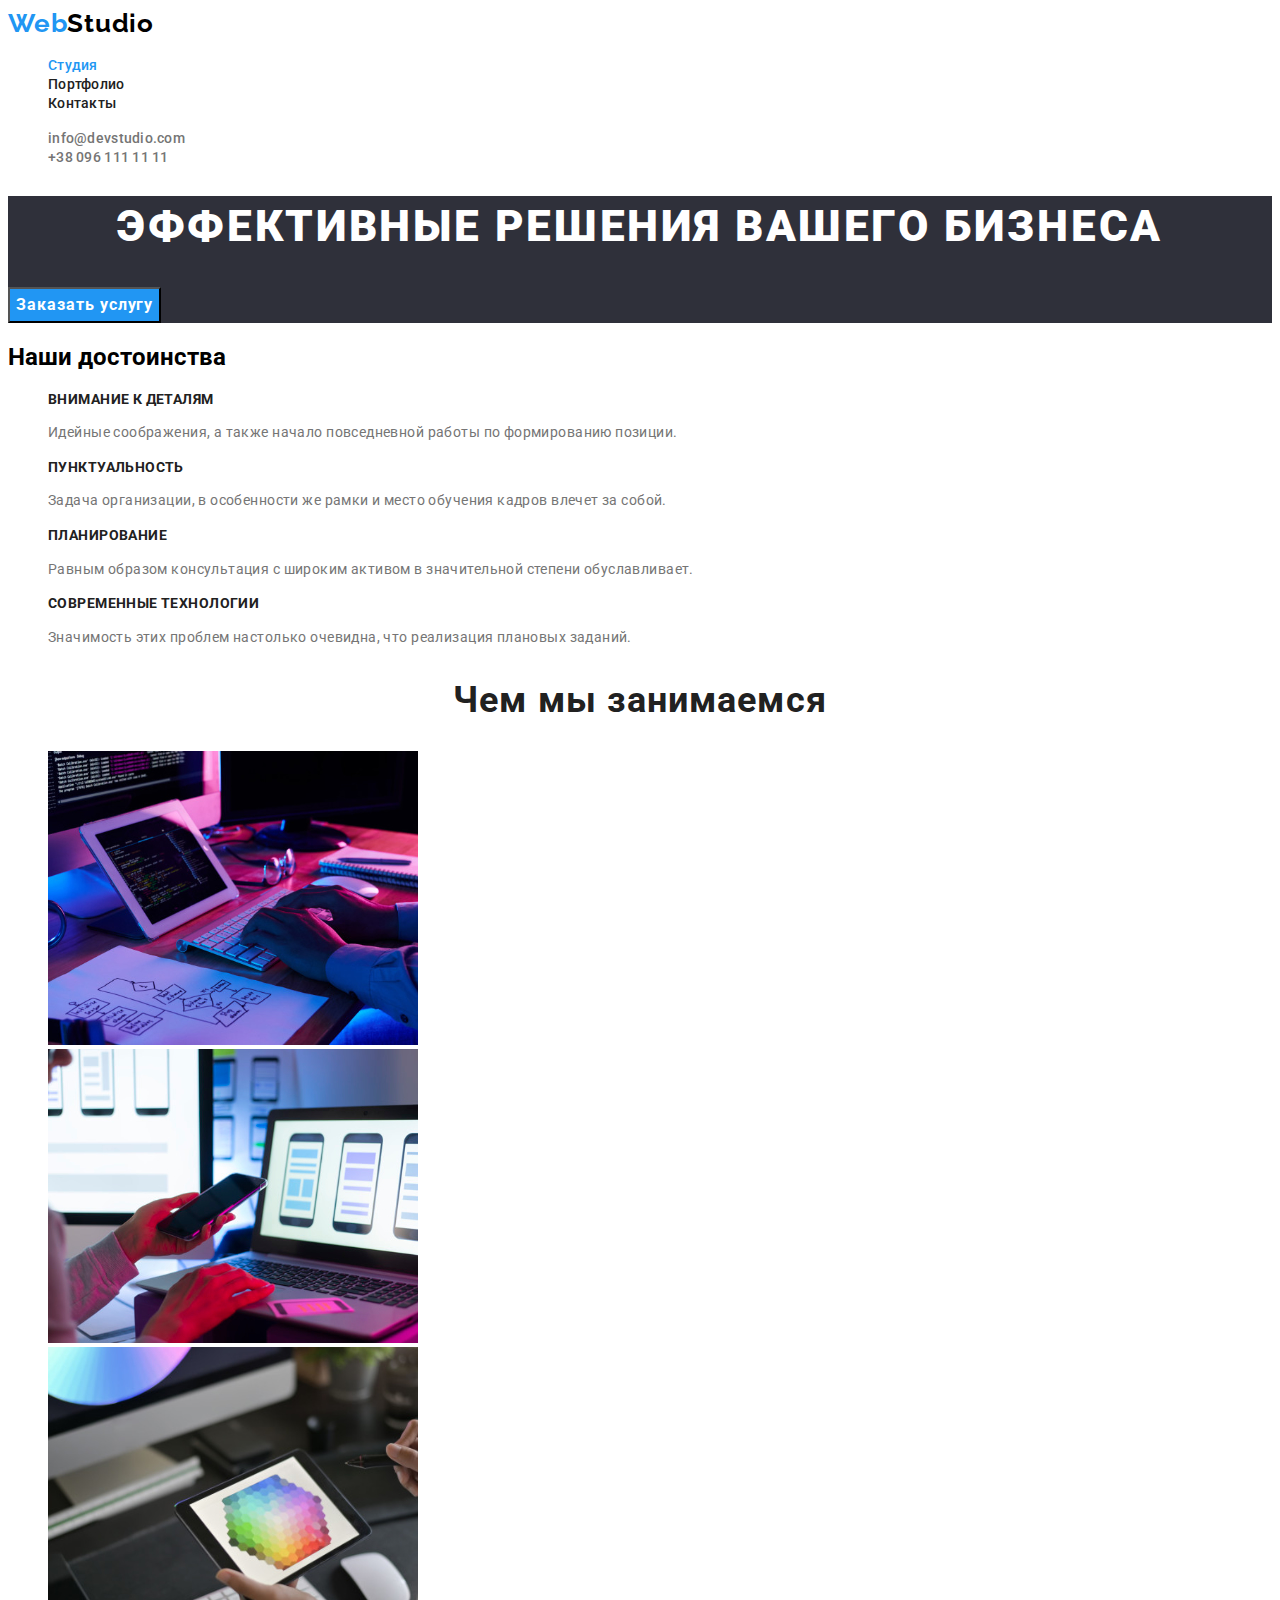
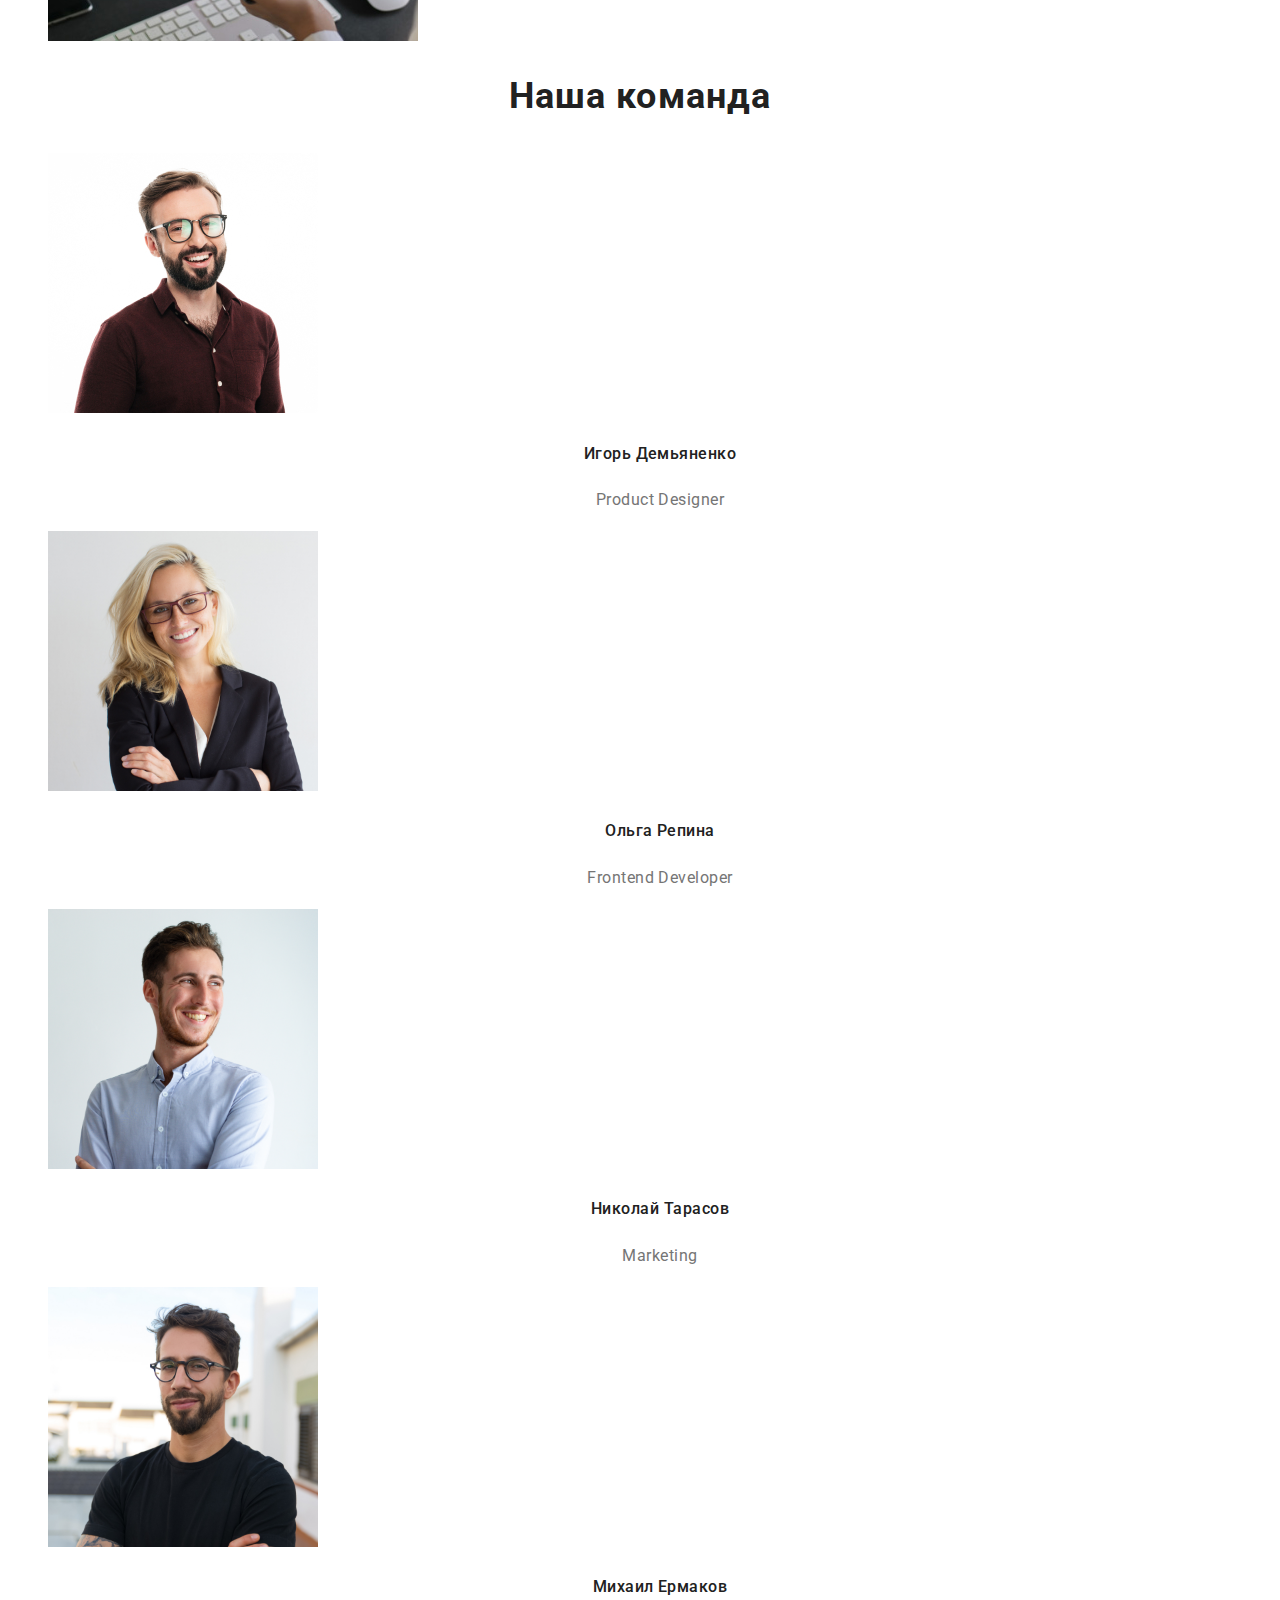
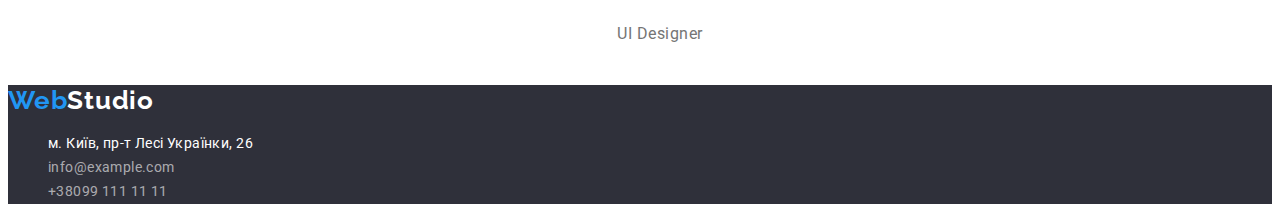
==== index.html @ 3514879c "new" ====
<!DOCTYPE html>
<html lang="ru">

<head>
    <meta charset="UTF-8">
    <meta http-equiv="X-UA-Compatible" content="IE=edge">
    <meta name="viewport" content="width=device-width, initial-scale=1.0">
    <title>Document</title>
    <link rel="preconnect" href="https://fonts.googleapis.com">
    <link rel="preconnect" href="https://fonts.gstatic.com" crossorigin>
    <link
        href="https://fonts.googleapis.com/css2?family=Raleway:wght@700&family=Roboto:wght@400;500;700;900&display=swap"
        rel="stylesheet">
    <link rel="stylesheet" href="./css/styles.css">
</head>

<body class="bodypage">


    <!-- Хедер -->


    <header class="header">
        <nav class="header-navigation">
            <a href="./index.html" class="header-logo"><span class="header-word">Web</span>Studio</a>

            <ul class="header-list">

                <li class="header-item">
                    <a href="./index.html" class="current">Студия</a>
                </li>

                <li class="header-item">
                    <a href="./portfolio.html">Портфолио</a>
                </li>

                <li class="header-item">
                    <a href="">Контакты</a>
                </li>
            </ul>
        </nav>

        <ul class="header-contact-list">
            <li class="header-contact-item"><a href="info@devstudio.com">info@devstudio.com</a></li>
            <li class="header-contact-item"><a href="+380961111111">+38 096 111 11 11</a></li>
        </ul>
    </header>


    <!-- Мэйн -->


    <main>

        <!--Мэйн хиро  -->

        <section class="hero">
            <h1 class="hero-title">Эффективные решения вашего бизнеса</h1>
            <button type="button" class="btn-primary">Заказать услугу</button>
        </section>


        <!--Мэйн спецификации  -->


        <section class="features-section">

            <h2>Наши достоинства</h2>

            <ul class="features-list">

                <li class="fetures-item">
                    <h3 class="features-title"> ВНИМАНИЕ К ДЕТАЛЯМ</h3>
                    <p class="features-paragraph">Идейные соображения, а также начало повседневной работы по
                        формированию позиции.</p>
                </li>

                <li class="features-title">
                    <h3 class="features-title">ПУНКТУАЛЬНОСТЬ</h3>
                    <p class="features-paragraph">Задача организации, в особенности же рамки и место обучения кадров
                        влечет за собой.</p>
                </li>

                <li class="fetures-item">
                    <h3 class="features-title">ПЛАНИРОВАНИЕ</h3>
                    <p class="features-paragraph">Равным образом консультация с широким активом в значительной степени
                        обуславливает.</p>
                </li>

                <li class="fetures-item">
                    <h3 class="features-title">СОВРЕМЕННЫЕ ТЕХНОЛОГИИ</h3>
                    <p class="features-paragraph">Значимость этих проблем настолько очевидна, что реализация плановых
                        заданий.</p>
                </li>
            </ul>
        </section>


        <!-- Мэйн что ми делаем-->


        <section class="job-section">

            <h2 class="job-title">Чем мы занимаемся</h2>

            <ul class="job-list">

                <li class="job-item">
                    <img src="images/1.svg.jpg" alt="работа над кодом вашего сайта" width="370">
                </li>

                <li class="job-item">
                    <img src="images/2.svg.jpg" alt="работа над оформлением вашего сайта" width="370">
                </li>

                <li class="job-item">
                    <img src="images/3.svg.jpg" alt="вибор цветових оттенков для вашего сайта" width="370">
                </li>
            </ul>
        </section>


        <!-- Наша команда -->


        <section class="team-section">

            <h2 class="team-title">Наша команда</h2>

            <ul class="team-list">

                <li class="team-item"><img src="images/igor2.jpg" alt="фото сотрудника" width="270">
                    <h3 class="team-second-title">Игорь Демьяненко</h3>
                    <p class="team-paragraph">Product Designer</p>
                </li>

                <li class="team-item"><img src="images/olga.jpg" alt="фото сотрудника" width="270">
                    <h3 class="team-second-title">Ольга Репина</h3>
                    <p class="team-paragraph">Frontend Developer</p>
                </li>

                <li class="team-item"><img src="images/nikolai.jpg" alt="фото сотрудника" width="270">
                    <h3 class="team-second-title">Николай Тарасов</h3>
                    <p class="team-paragraph">Marketing</p>
                </li>

                <li class="team-item"><img src="images/mykhaylo.jpg" alt="фото сотрудника" width="270">
                    <h3 class="team-second-title">Михаил Ермаков</h3>
                    <p class="team-paragraph">UI Designer</p>
                </li>
            </ul>
        </section>
    </main>


    <!-- Футер -->


    <footer class="footer">

        <a href="./index.html" class="footer-logo"><span class="footer-word">Web</span>Studio</a>

        <address>

            <ul class="footer-list">

                <li class="footer-item"><a
                        href="https://www.google.com.ua/maps/place/%D0%B1%D1%83%D0%BB.+%D0%9B%D0%B5%D1%81%D0%B8+%D0%A3%D0%BA%D1%80%D0%B0%D0%B8%D0%BD%D0%BA%D0%B8,+26,+%D0%9A%D0%B8%D0%B5%D0%B2,+02000/@50.4265807,30.5383858,17z/data=!3m1!4b1!4" class="address"
                        target="_blank" rel="noopener noreferrer">м. Київ, пр-т Лесі Українки, 26</a>

                <li class="footer-item"><a href="info@example.com" class="link">info@example.com</a></li>

                <li class="footer-item"><a href="+380991111111" class="link">+38099 111 11 11</a></li>
            </ul>
        </address>
    </footer>
</body>

</html>
---- css/styles.css ----
:root {
    --primary-text-color: #212121;
    --secondary-text-color: #757575;
    --additional-text-color: #2196F3;
    --white-tex-color: #FFFFFF;
}

/* index.html */
.bodypage {
    background-color: var(--white-tex-color);
    font-family: Roboto, sans-serif;
}

ul {
    list-style: none;
}

/* header */

.header-logo {
    color: #000000;
    font-family: Raleway, sans-serif;
    font-weight: 700;
    font-size: 26px;
    line-height: 1.2;
    letter-spacing: 0.03em;
    text-decoration: none;
}

.header-word {
    color: var(--additional-text-color);
}

.header-list a {
    color: var(--primary-text-color);
    font-weight: 500;
    font-size: 14px;
    line-height: 1.14;
    letter-spacing: 0.02em;
    text-decoration: none;
}

.header-list a:hover,
.header-list a:focus {
    color: var(--additional-text-color);
}

.header-list a.current {
    color: var(--additional-text-color);
}

.header-contact-item a {
    color: var(--secondary-text-color);
    font-weight: 500;
    font-size: 14px;
    line-height: 1.14;
    letter-spacing: 0.02em;
    text-decoration: none;
}

.header-contact-item a:hover,
.header-contact-item a:focus {
    color: var(--additional-text-color);
}

/* main */
/* main hero */
.hero {
    color: var(--white-tex-color);
    background-color: #2F303A;
}

.hero-title  {
    font-weight: 900;
    font-size: 44px;
    line-height: 1.4;
    text-align: center;
    letter-spacing: 0.06em;
    text-transform: uppercase;
}

.btn-primary {
    color: var(--white-tex-color);
    background-color: var(--additional-text-color);
    font-family: inherit;
    font-weight: 700;
    font-size: 16px;
    line-height: 1.9;
    letter-spacing: 0.06em;
    cursor: pointer;
}

/* наши достоинства */

.section-title {
    color: var(--primary-text-color);
}

.features .title {
    color: var(--primary-text-color);
    font-weight: 700;
    font-size: 14px;
    line-height: 1.14;
    letter-spacing: 0.03em;
    text-transform: uppercase;
}
.features-list .features-title {
    color: var(--primary-text-color);
    font-weight: 700;
    font-size: 14px;
    line-height: 1.17;
    letter-spacing: 0.03em;
}

.features-list .features-paragraph {
    color: var(--secondary-text-color);
    font-weight: 400;
    font-size: 14px;
    line-height: 1.7;
    letter-spacing: 0.03em;
}

/* что мы делаем */

.job-title {
    color: var(--primary-text-color);
    font-weight: 700;
    font-size: 36px;
    line-height: 1.17;
    text-align: center;
    letter-spacing: 0.03em;
}

/* наша команда */

.section.background {
    background-color: #F5F4FA;
}

.team-title {
    color: var(--primary-text-color);
    font-weight: 700;
    font-size: 36px;
    line-height: 1.17;
    text-align: center;
    letter-spacing: 0.03em;
}

.team-list {
    color: var(--primary-text-color);
    font-weight: 700;
    font-size: 36px;
    line-height: 1.17;
    letter-spacing: 0.03em;
}

.team-list .team-second-title {
color: var(--primary-text-color);
    font-weight: 500;
    font-size: 16px;
    line-height: 1.9;
    text-align: center;
    letter-spacing: 0.03em;
}


.team-list .team-paragraph {
    color: var(--secondary-text-color);
    font-weight: 400;
    font-size: 16px;
    line-height: 1.9;
    text-align: center;
    letter-spacing: 0.03em;
}

/* футер */

.footer-background {
    background-color: #2F303A;
}

.footer-logo {
    color: var(--white-tex-color);
    font-family: Raleway, sans-serif;
    font-weight: 700;
    font-size: 26px;
    line-height: 1.2;
    letter-spacing: 0.03em;
    text-decoration: none;
}

.footer-word {
    color: var(--additional-text-color)
}

.footer-list .adress {
    color: var(--white-tex-color);
    font-style: normal;
    font-weight: 400;
    font-size: 14px;
    line-height: 1.7;
    letter-spacing: 0.03em;
    text-decoration: none;
}

.footer-list .link {
    color: rgba(255, 255, 255, 0.6);
    font-style: normal;
    font-weight: 400;
    font-size: 14px;
    line-height: 1.7;
    letter-spacing: 0.03em;
    text-decoration: none;
}

.footer-list a:hover,
.footer-list a:focus {
    color: var(--additional-text-color);
}


/* Portfolio.html */

/* мейн портфолио */

.btn-secondary {
    color: var(--primary-text-color);
    background-color: #F5F4FA;
    font-family: inherit;
    font-weight: 500;
    font-size: 16px;
    line-height: 1.6;
    text-align: center;
    letter-spacing: 0.03em;
    cursor: pointer;
}

.btn-secondary:hover,
.btn-secondary:focus {
    color: var(--white-tex-color);
    background-color: var(--additional-text-color);
}

.section-list .section-title {
    color: var(--primary-text-color);
    font-weight: 700;
    font-size: 18px;
    line-height: 2;
    letter-spacing: 0.06em;
}

.section-list .section-paragraph {
    color: var(--secondary-text-color);
    font-weight: 400;
    font-size: 16px;
    line-height: 1.9;
    letter-spacing: 0.03em;
}

/* футер */

.footer {
    background-color: #2F303A;
}

.footer-logo {
    color:var(--white-tex-color);
    font-family: Raleway, sans-serif;
    font-weight: 700;
    font-size: 26px;
    line-height: 1.2;
    letter-spacing: 0.03em;
    text-decoration: none;
}

.footer-word {
    color: var(--additional-text-color)
}

.footer-list .address {
    color:#FFFFFF;
    font-style: normal;
    font-weight: 400;
    font-size: 14px;
    line-height: 1.7;
    letter-spacing: 0.03em;
    text-decoration: none;
}

.footer-list .link {
    color:#rgba(255, 255, 255, 0.6);
    font-style: normal;
    font-weight: 400;
    font-size: 14px;
    line-height: 1.7;
    letter-spacing: 0.03em;
    text}

.footer-list a:hover,
.footer-list a:focus {
    color: var(--additional-text-color);
}
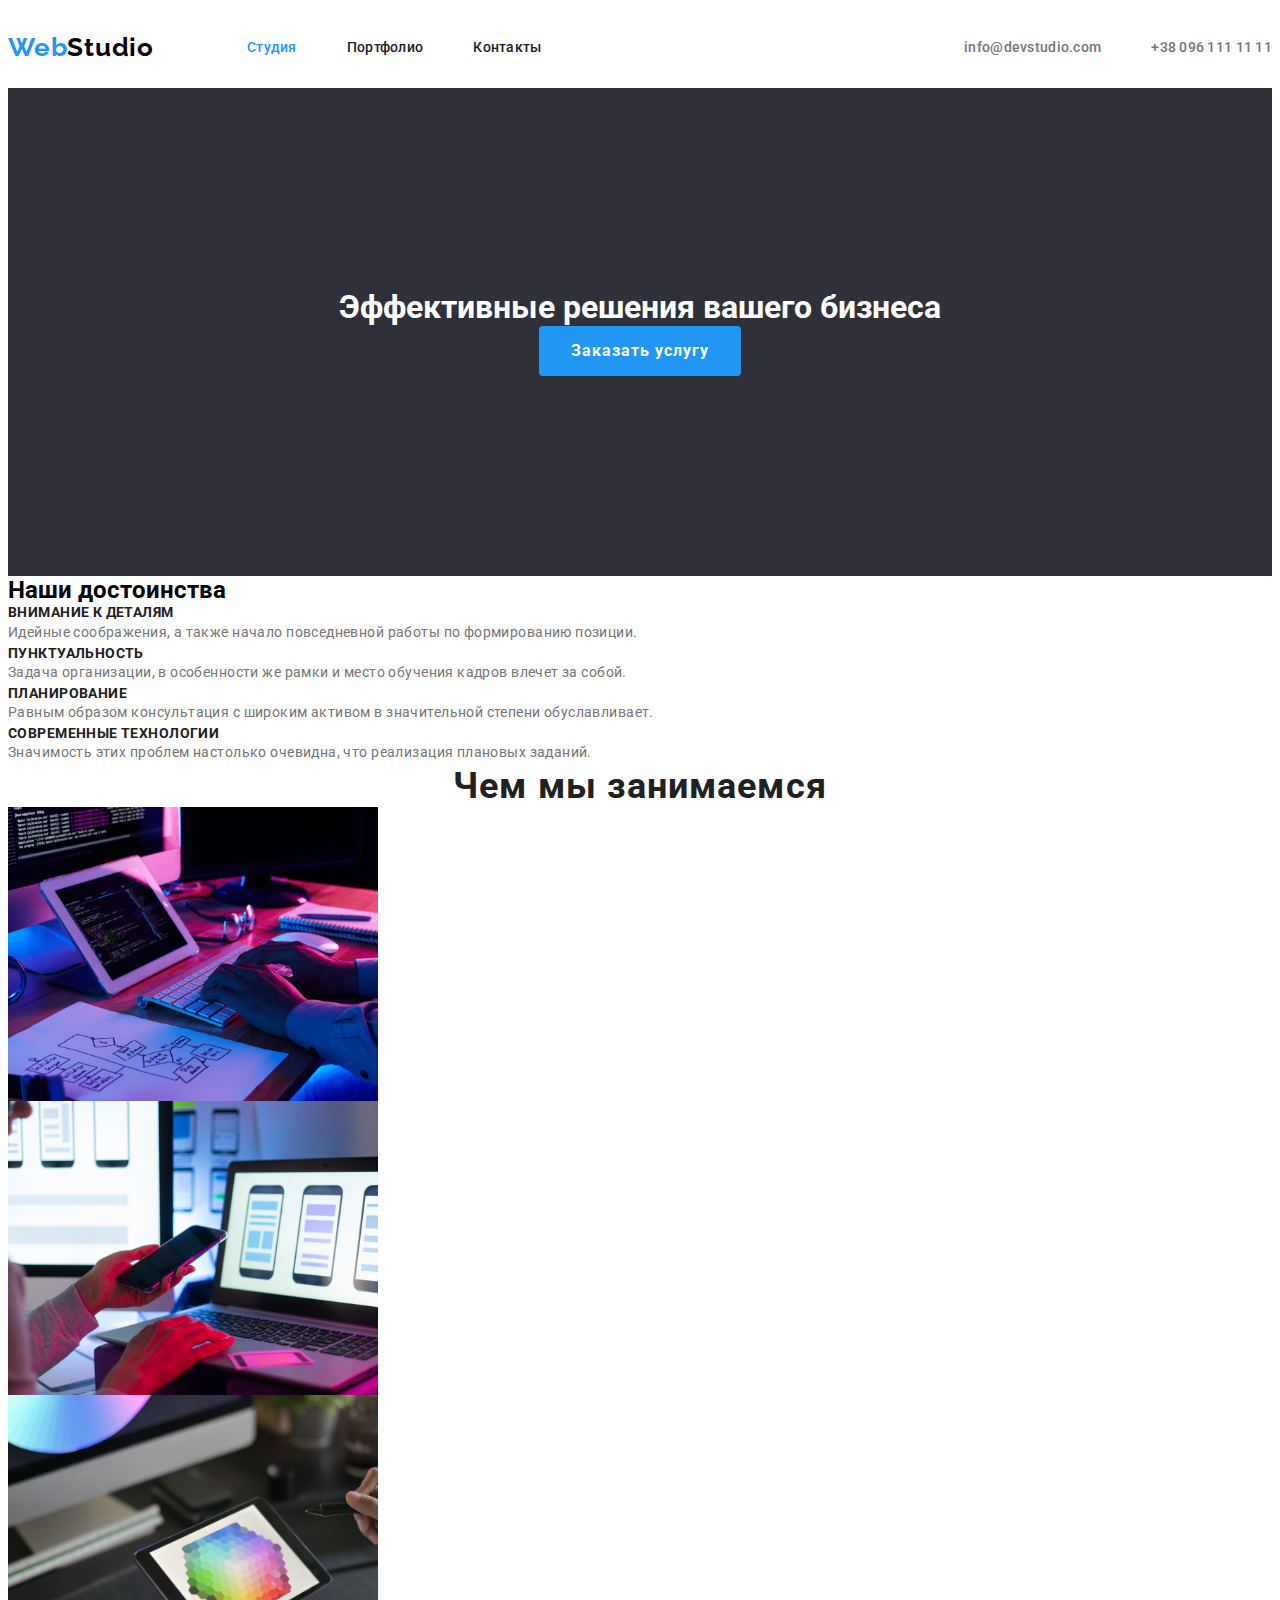
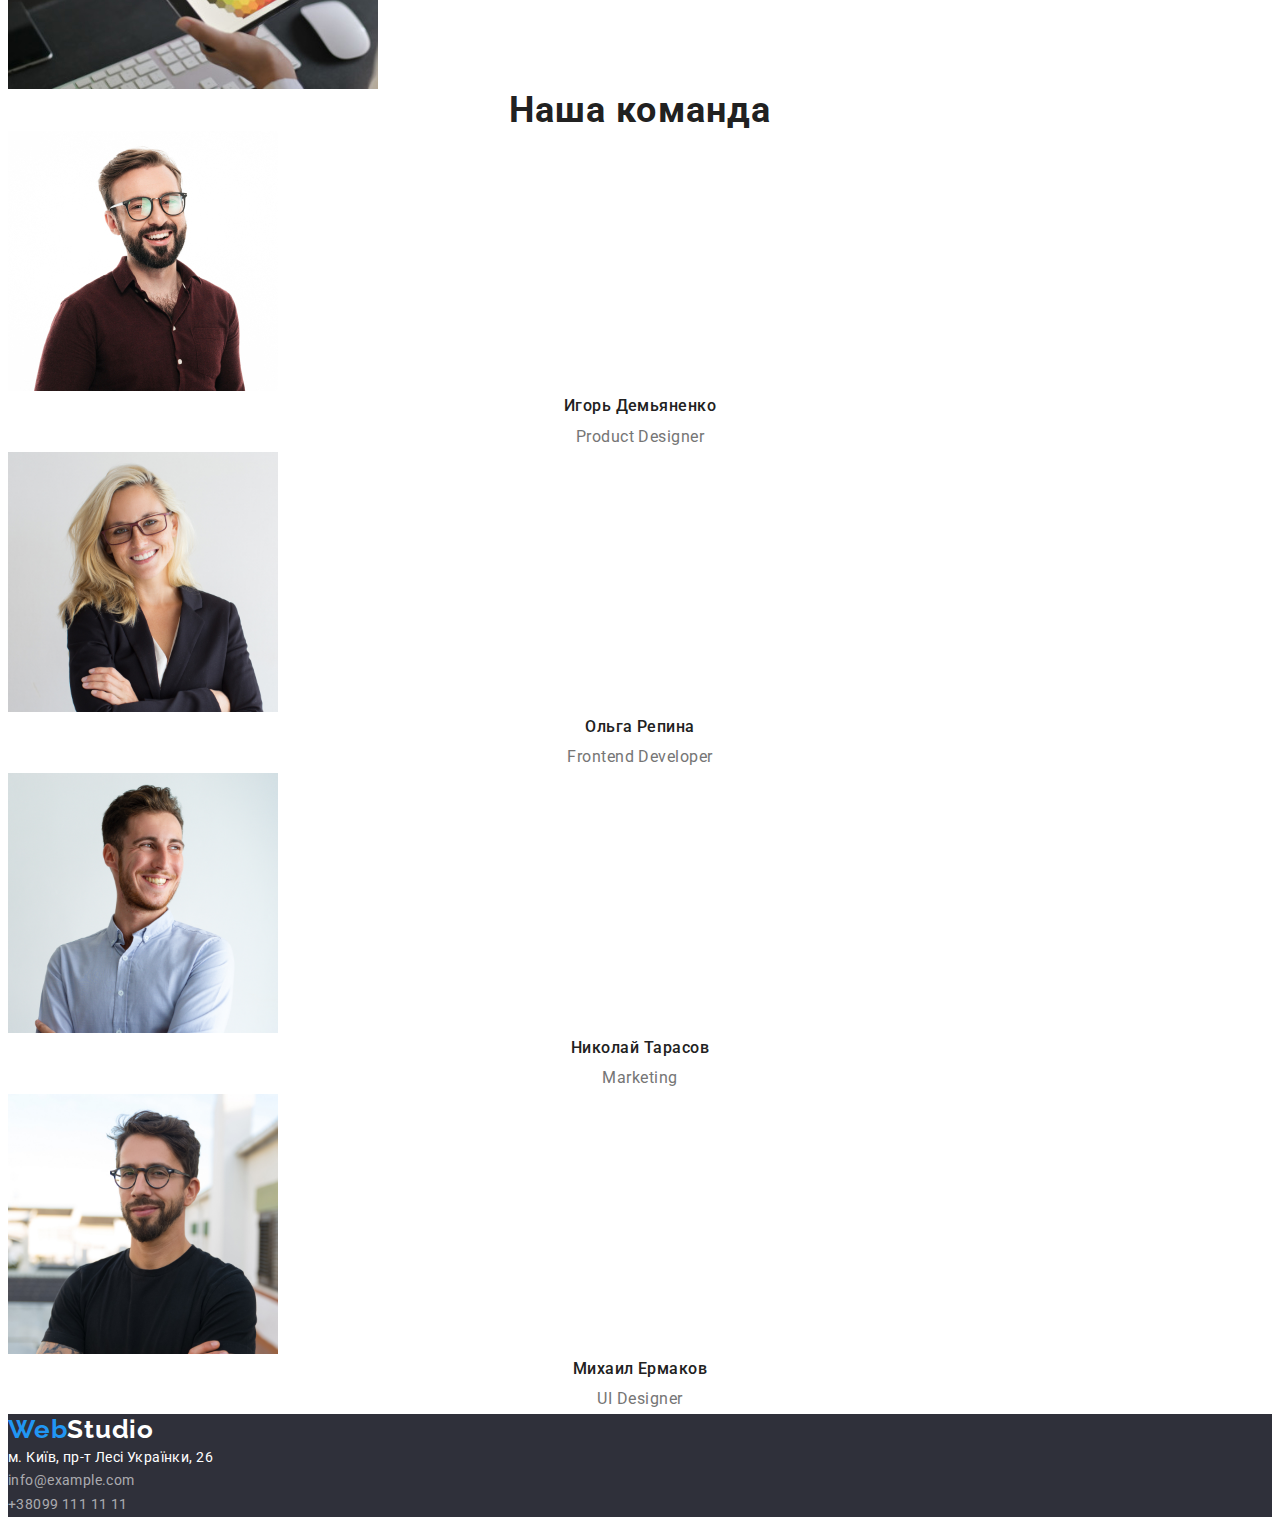
==== commit 46eca179: "1" ====
--- a/index.html
+++ b/index.html
@@ -20,31 +20,22 @@
     <!-- Хедер -->
 
 
-    <header class="header">
-        <nav class="header-navigation">
+<header class="header">
+    <div class="container nav">
+        <nav class="header-nav">
             <a href="./index.html" class="header-logo"><span class="header-word">Web</span>Studio</a>
-
-            <ul class="header-list">
-
-                <li class="header-item">
-                    <a href="./index.html" class="current">Студия</a>
-                </li>
-
-                <li class="header-item">
-                    <a href="./portfolio.html">Портфолио</a>
-                </li>
-
-                <li class="header-item">
-                    <a href="">Контакты</a>
-                </li>
+            <ul class="header-navigation">
+                <li class="item"><a class="current" href="./index.html">Студия</a></li>
+                <li class="item"><a href="./portfolio.html">Портфолио</a></li>
+                <li class="item"><a href="">Контакты</a></li>
             </ul>
         </nav>
-
-        <ul class="header-contact-list">
-            <li class="header-contact-item"><a href="info@devstudio.com">info@devstudio.com</a></li>
-            <li class="header-contact-item"><a href="+380961111111">+38 096 111 11 11</a></li>
+        <ul class="header-auth">
+            <li class="item"><a href="mailto:info@devstudio.com">info@devstudio.com</a></li>
+            <li class="item"><a href="tel:+380961111111">+38 096 111 11 11</a></li>
         </ul>
-    </header>
+    </div>
+</header>
 
 
     <!-- Мэйн -->
--- a/css/styles.css
+++ b/css/styles.css
@@ -5,7 +5,37 @@
     --additional-text-color: #2196F3;
     --white-tex-color: #FFFFFF;
 }
-
+ul {
+    list-style: none;
+    padding: 0;
+    margin: 0;
+}
+h1,
+h2,
+h3,
+h4,
+h5,
+h6 {
+    padding: 0;
+    margin: 0;
+}
+
+p {
+    padding: 0;
+    margin: 0;
+}
+
+img {
+    vertical-align: middle;
+}
+
+.conteiner{
+    width: 1200px;
+    margin-left: auto;
+    margin-right: auto;
+    padding-right: 15px;
+    padding-left: 15px;
+}
 /* index.html */
 .bodypage {
     background-color: var(--white-tex-color);
@@ -18,6 +48,16 @@
 
 /* header */
 
+.header .nav {
+    display: flex;
+    align-items: center;
+}
+
+.header-nav {
+    display: flex;
+    align-items: center;
+}
+
 .header-logo {
     color: #000000;
     font-family: Raleway, sans-serif;
@@ -32,7 +72,20 @@
     color: var(--additional-text-color);
 }
 
-.header-list a {
+.header-navigation {
+    display: flex;
+    margin-left: 93px;
+}
+
+.header-navigation .item:not(:last-child) {
+    margin-right: 50px;
+}
+
+.header-navigation a {
+    display: block;
+    padding-top: 32px;
+    padding-bottom: 32px;
+
     color: var(--primary-text-color);
     font-weight: 500;
     font-size: 14px;
@@ -41,16 +94,37 @@
     text-decoration: none;
 }
 
-.header-list a:hover,
-.header-list a:focus {
-    color: var(--additional-text-color);
-}
-
-.header-list a.current {
-    color: var(--additional-text-color);
-}
-
-.header-contact-item a {
+.header-navigation a:hover,
+.header-navigation a:focus {
+    color: var(--additional-text-color);
+}
+
+.header-navigation a.current {
+    color: var(--additional-text-color);
+}
+
+.header-navigation .current {
+    color: var(--additional-text-color);
+}
+
+.header-navigation.current {
+    color: var(--additional-text-color);
+}
+
+.header-auth {
+    display: flex;
+    margin-left: auto;
+}
+
+.header-auth .item:not(:last-child) {
+    margin-right: 50px;
+}
+
+.header-auth a {
+    display: block;
+    padding-top: 32px;
+    padding-bottom: 32px;
+
     color: var(--secondary-text-color);
     font-weight: 500;
     font-size: 14px;
@@ -59,36 +133,51 @@
     text-decoration: none;
 }
 
-.header-contact-item a:hover,
-.header-contact-item a:focus {
-    color: var(--additional-text-color);
-}
-
+.header-auth a:hover,
+.header-auth a:focus {
+    color: var(--additional-text-color);
+}
 /* main */
 /* main hero */
 .hero {
+    padding-top: 200px;
+    padding-bottom: 200px;
+
     color: var(--white-tex-color);
     background-color: #2F303A;
-}
-
-.hero-title  {
+    text-align: center;
+}
+
+.hero-tittle {
+    margin-right: auto;
+    margin-left: auto;
+    margin-bottom: 30px;
+    width: 696px;
+
     font-weight: 900;
     font-size: 44px;
     line-height: 1.4;
-    text-align: center;
     letter-spacing: 0.06em;
     text-transform: uppercase;
 }
 
 .btn-primary {
+    border-radius: 4px;
+    border: 0 solid transparent;
+    padding: 10px 32px;
+    display: inline-block;
+    min-width: 200px;
+
     color: var(--white-tex-color);
     background-color: var(--additional-text-color);
+
     font-family: inherit;
     font-weight: 700;
     font-size: 16px;
     line-height: 1.9;
     letter-spacing: 0.06em;
     cursor: pointer;
+    text-align: center;
 }
 
 /* наши достоинства */
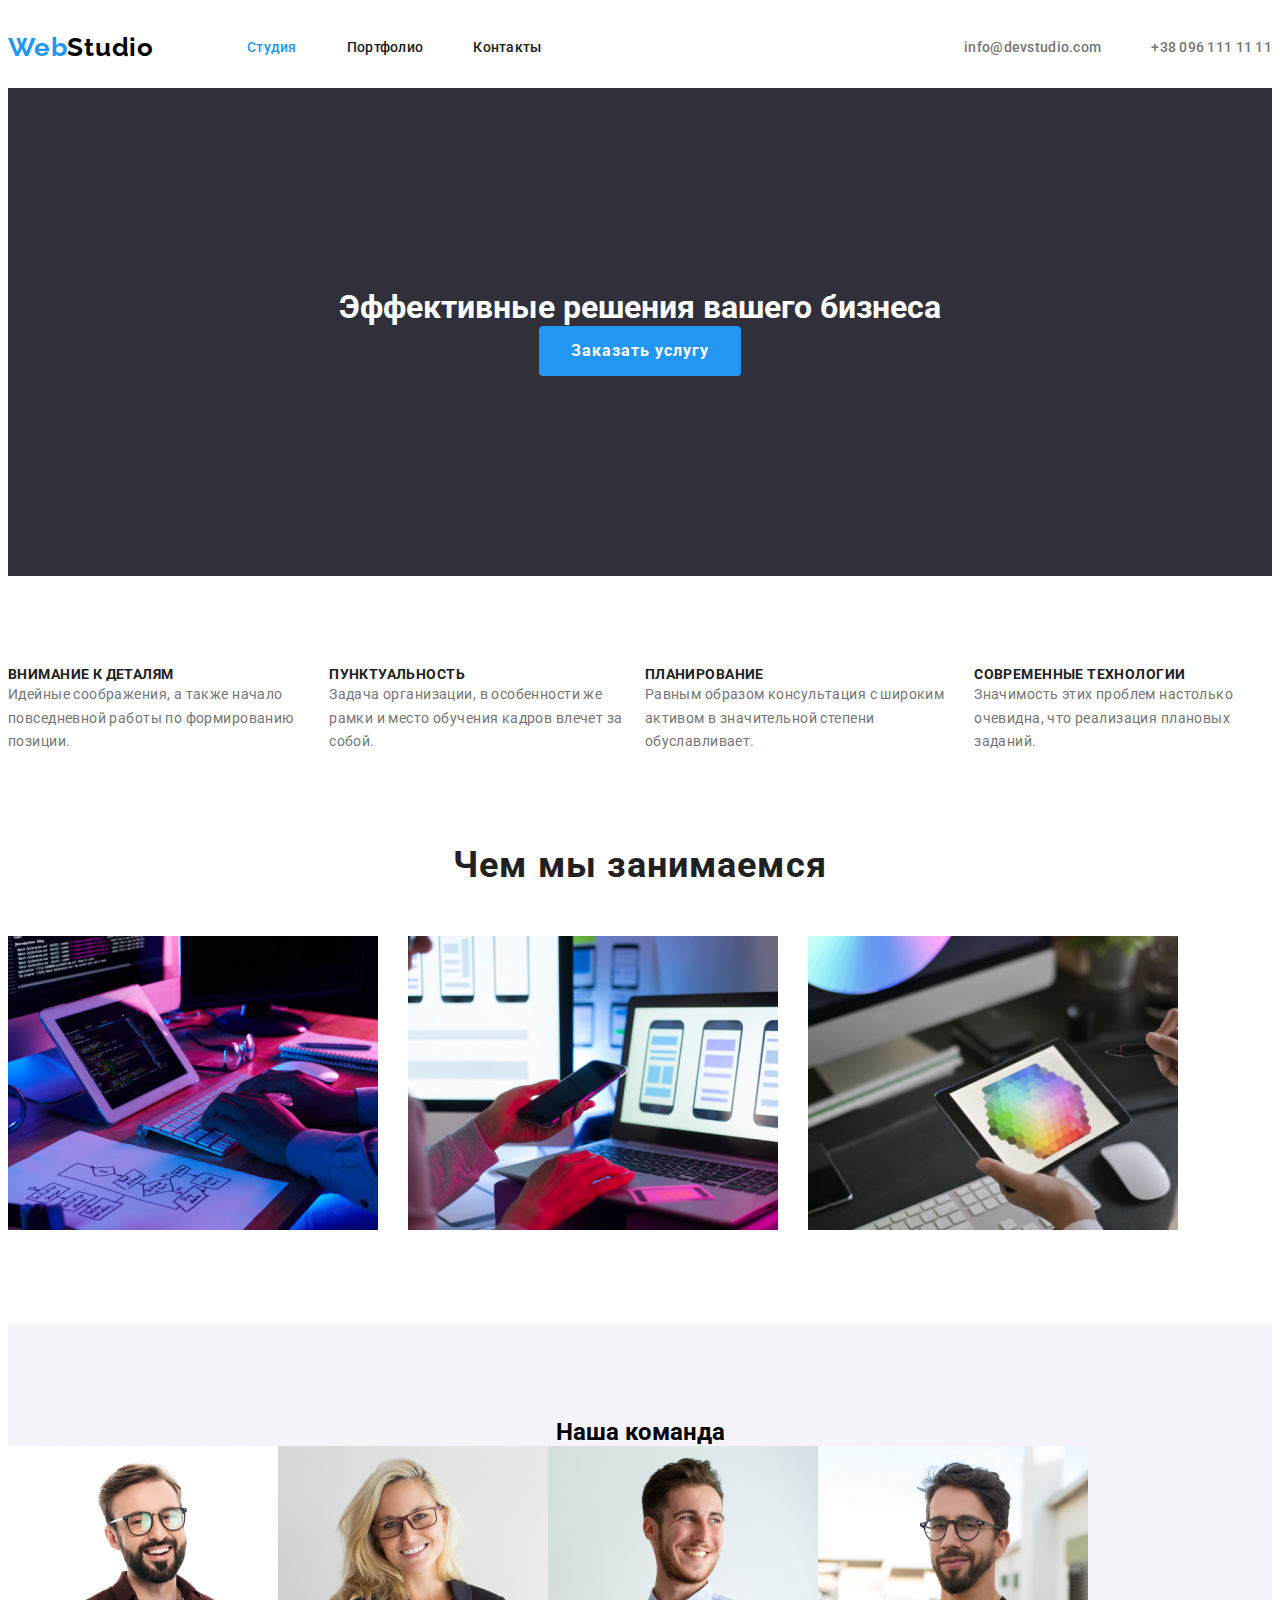
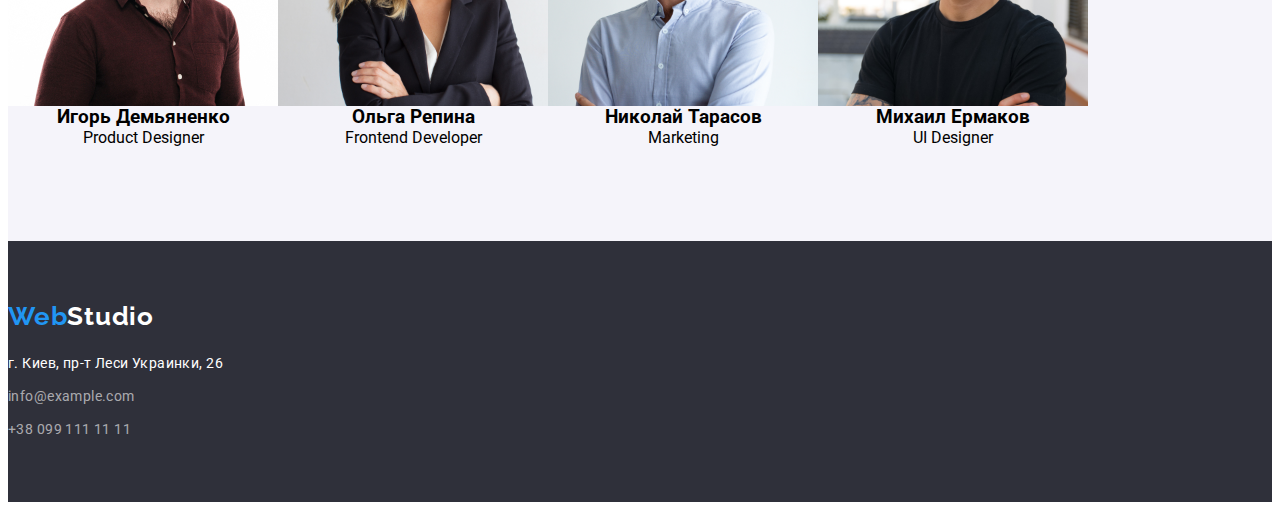
==== commit 5527ba52: "1" ====
--- a/index.html
+++ b/index.html
@@ -55,8 +55,9 @@
 
 
         <section class="features-section">
+            <div class="container">
 
-            <h2>Наши достоинства</h2>
+            <h2 class="section-tittle hide">Наши достоинства</h2>
 
             <ul class="features-list">
 
@@ -84,30 +85,28 @@
                         заданий.</p>
                 </li>
             </ul>
+            </div>
         </section>
 
 
         <!-- Мэйн что ми делаем-->
 
 
-        <section class="job-section">
-
-            <h2 class="job-title">Чем мы занимаемся</h2>
-
-            <ul class="job-list">
-
-                <li class="job-item">
-                    <img src="images/1.svg.jpg" alt="работа над кодом вашего сайта" width="370">
-                </li>
-
-                <li class="job-item">
-                    <img src="images/2.svg.jpg" alt="работа над оформлением вашего сайта" width="370">
-                </li>
-
-                <li class="job-item">
-                    <img src="images/3.svg.jpg" alt="вибор цветових оттенков для вашего сайта" width="370">
-                </li>
-            </ul>
+        <section class="section geom">
+            <div class="container">
+                <h2 class="section-tittle">Чем мы занимаемся</h2>
+                <ul class="whatwedo-list">
+                    <li class="item">
+                        <img src="./images/1.jpg" alt="Робота за ноутбуком" width="370" />
+                    </li>
+                    <li class="item">
+                        <img src="./images/2.jpg" alt="Телефон i ноутбук" width="370" />
+                    </li>
+                    <li class="item">
+                        <img src="./images/3.jpg" alt="Планшет" width="370" />
+                    </li>
+                </ul>
+            </div>
         </section>
 
 
@@ -115,6 +114,7 @@
 
 
         <section class="team-section">
+            <div class="container">
 
             <h2 class="team-title">Наша команда</h2>
 
@@ -140,6 +140,7 @@
                     <p class="team-paragraph">UI Designer</p>
                 </li>
             </ul>
+            </div>
         </section>
     </main>
 
@@ -147,24 +148,25 @@
     <!-- Футер -->
 
 
-    <footer class="footer">
-
-        <a href="./index.html" class="footer-logo"><span class="footer-word">Web</span>Studio</a>
-
-        <address>
-
-            <ul class="footer-list">
-
-                <li class="footer-item"><a
-                        href="https://www.google.com.ua/maps/place/%D0%B1%D1%83%D0%BB.+%D0%9B%D0%B5%D1%81%D0%B8+%D0%A3%D0%BA%D1%80%D0%B0%D0%B8%D0%BD%D0%BA%D0%B8,+26,+%D0%9A%D0%B8%D0%B5%D0%B2,+02000/@50.4265807,30.5383858,17z/data=!3m1!4b1!4" class="address"
-                        target="_blank" rel="noopener noreferrer">м. Київ, пр-т Лесі Українки, 26</a>
-
-                <li class="footer-item"><a href="info@example.com" class="link">info@example.com</a></li>
-
-                <li class="footer-item"><a href="+380991111111" class="link">+38099 111 11 11</a></li>
-            </ul>
-        </address>
+    <footer class="footer-background">
+        <div class="container">
+            <a href="./index.html" class="footer-logo"><span class="footer-word">Web</span>Studio</a>
+            <address>
+                <ul class="footer-list">
+                    <li class="item">
+                        <a href="https://www.google.com/maps/d/viewer?mid=10uSM3H-mIU3GznYo2szRIEphczw&hl=en_US&ll=50.42732700000001%2C30.538092&z=17"
+                            target="_blank" rel="noopener noreferrer" class="adress">г. Киев, пр-т Леси Украинки, 26</a>
+                    </li>
+                    <li class="item">
+                        <a href="mailto:info@example.com" class="link">info@example.com</a>
+                    </li>
+                    <li>
+                        <a href="tel:+380991111111" class="link">+38 099 111 11 11</a>
+                    </li>
+                </ul>
+            </address>
+        </div>
     </footer>
-</body>
-
-</html>+    </body>
+    
+    </html>--- a/css/styles.css
+++ b/css/styles.css
@@ -182,6 +182,26 @@
 
 /* наши достоинства */
 
+.features-section {
+    padding-top: 90px;
+    padding-bottom: 90px;
+}
+
+.section-tittle.hide {
+    display: none;
+}
+
+.features-list {
+    display: flex;
+}
+
+.features-list>.item:not(:last-child) {
+    margin-right: 30px;
+}
+
+.features-list .tittle {
+    margin-bottom: 10px;
+}
 .section-title {
     color: var(--primary-text-color);
 }
@@ -212,7 +232,15 @@
 
 /* что мы делаем */
 
-.job-title {
+.section.geom {
+    padding-right: auto;
+    padding-left: auto;
+    padding-bottom: 94px;
+}
+
+.section-tittle {
+    margin-bottom: 50px;
+
     color: var(--primary-text-color);
     font-weight: 700;
     font-size: 36px;
@@ -221,55 +249,76 @@
     letter-spacing: 0.03em;
 }
 
+.whatwedo-list {
+    display: flex;
+    width: calc((100 - 60px) / 3);
+}
+
+.whatwedo-list>.item {
+    margin-right: 30px;
+   
+}
+
+.whatwedo-list>.item:last-child {
+    margin-right: 0;
+}
 /* наша команда */
 
-.section.background {
-    background-color: #F5F4FA;
-}
-
-.team-title {
-    color: var(--primary-text-color);
-    font-weight: 700;
-    font-size: 36px;
-    line-height: 1.17;
-    text-align: center;
-    letter-spacing: 0.03em;
+.team-section {
+ padding-top: 94px;
+ padding-bottom: 94px;
+text-align: center;
+background-color: #F5F4FA;
 }
 
 .team-list {
-    color: var(--primary-text-color);
-    font-weight: 700;
-    font-size: 36px;
-    line-height: 1.17;
-    letter-spacing: 0.03em;
-}
-
-.team-list .team-second-title {
-color: var(--primary-text-color);
+    display: flex;
+}
+
+.team-list>.item {
+    width: calc((100% - 90px) / 4);
+    border-radius: 0px 0px 4px 4px;
+
+background-color: var(--white-tex-color);
+}
+
+.team-list> .item+ .item {
+    margin-left: 30px;
+}
+
+.team-list .tittle {
+    margin-bottom: 10px;
+
+    color: var(--primary-text-color);
     font-weight: 500;
     font-size: 16px;
-    line-height: 1.9;
-    text-align: center;
-    letter-spacing: 0.03em;
-}
-
-
-.team-list .team-paragraph {
+    line-height: 1.19;
+    letter-spacing: 0.03em;
+}
+
+.team-list .paragraph {
     color: var(--secondary-text-color);
     font-weight: 400;
     font-size: 16px;
-    line-height: 1.9;
-    text-align: center;
-    letter-spacing: 0.03em;
-}
-
+    line-height: 1.19;
+    letter-spacing: 0.03em;
+}
+
+.item> .box {
+    padding-top: 30px;
+    padding-bottom: 30px;
+}
 /* футер */
 
 .footer-background {
     background-color: #2F303A;
-}
-
-.footer-logo {
+    padding-top: 60px;
+    padding-bottom: 60px;
+    }
+    .footer-logo {
+    display: block;
+    margin-bottom: 20px;
+
     color: var(--white-tex-color);
     font-family: Raleway, sans-serif;
     font-weight: 700;
@@ -291,6 +340,10 @@
     line-height: 1.7;
     letter-spacing: 0.03em;
     text-decoration: none;
+}
+
+.footer-list>.item:not(:last-child) {
+    margin-bottom: 9px;
 }
 
 .footer-list .link {
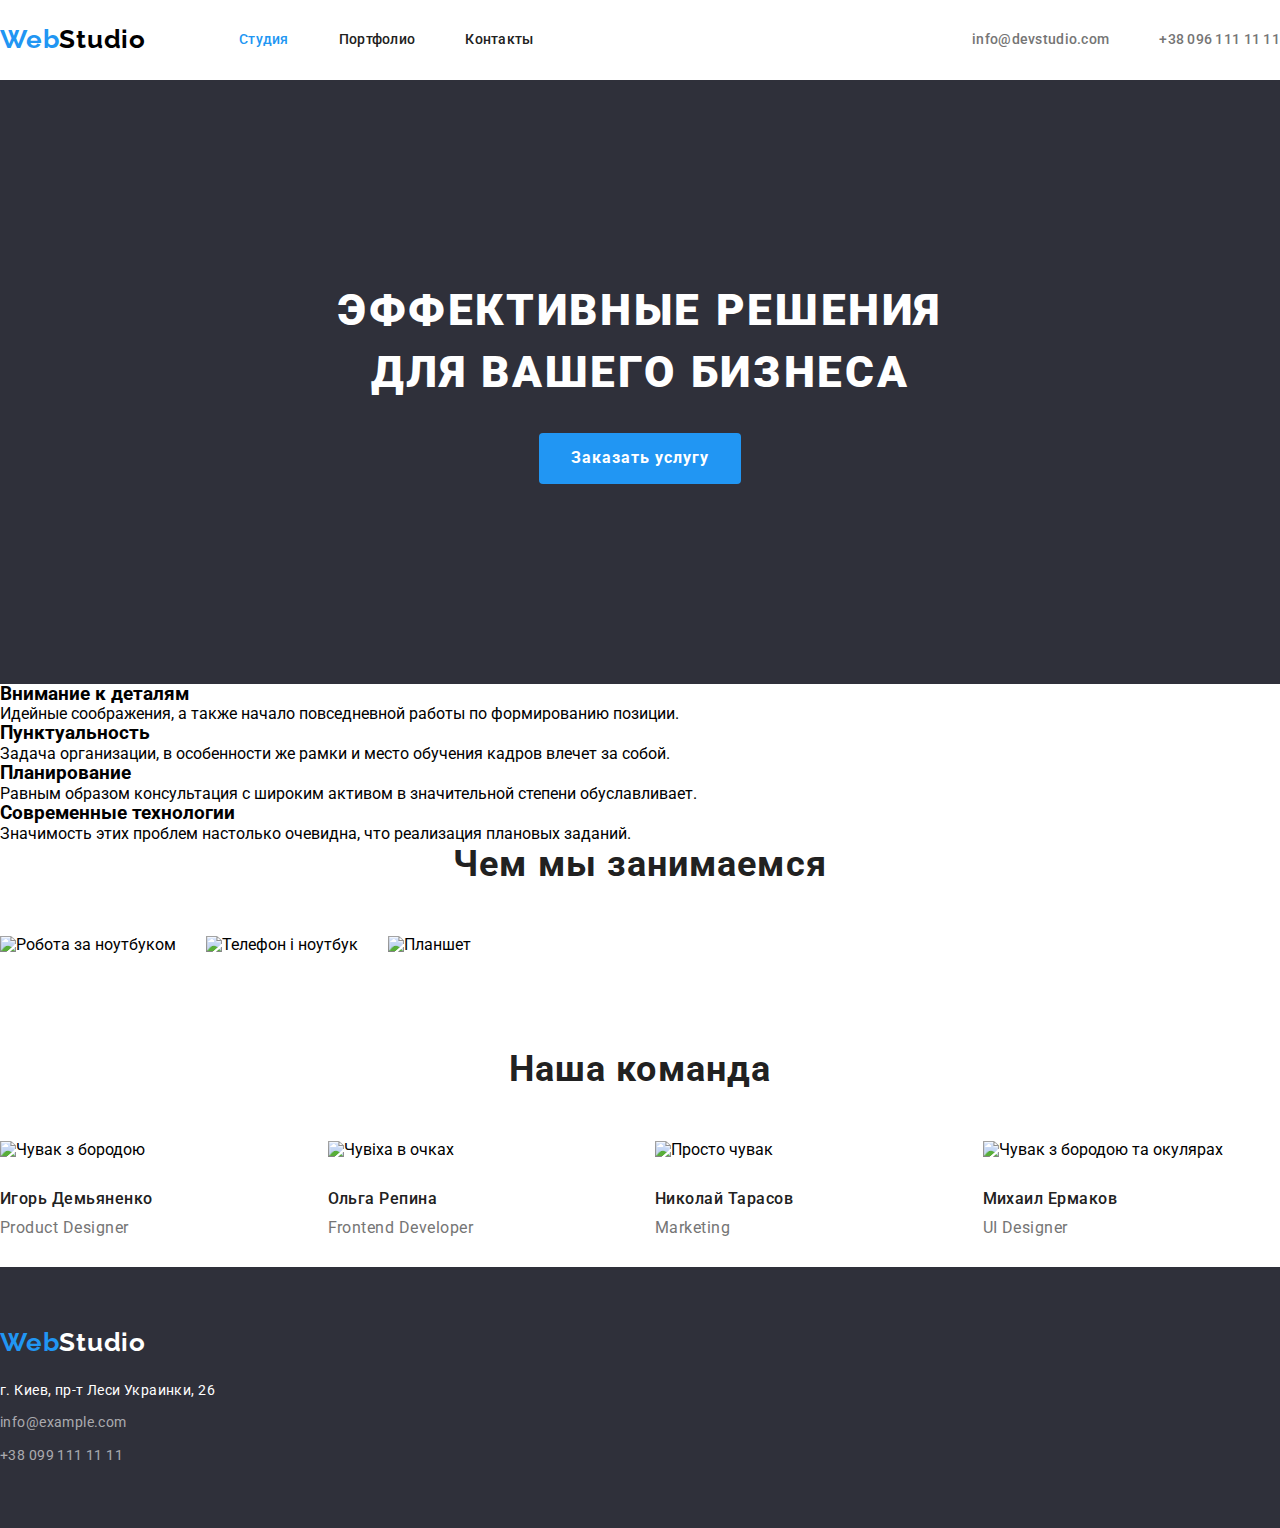
==== commit 24009fbb: "Update index.html" ====
--- a/index.html
+++ b/index.html
@@ -2,152 +2,142 @@
 <html lang="ru">
 
 <head>
-    <meta charset="UTF-8">
-    <meta http-equiv="X-UA-Compatible" content="IE=edge">
-    <meta name="viewport" content="width=device-width, initial-scale=1.0">
-    <title>Document</title>
-    <link rel="preconnect" href="https://fonts.googleapis.com">
-    <link rel="preconnect" href="https://fonts.gstatic.com" crossorigin>
+    <meta charset="UTF-8" />
+    <meta http-equiv="X-UA-Compatible" content="IE=edge" />
+    <meta name="viewport" content="width=device-width, initial-scale=1.0" />
+    <title>WebStudio</title>
     <link
         href="https://fonts.googleapis.com/css2?family=Raleway:wght@700&family=Roboto:wght@400;500;700;900&display=swap"
-        rel="stylesheet">
-    <link rel="stylesheet" href="./css/styles.css">
+        rel="stylesheet" />
+    <link rel="stylesheet"
+        href="https://cdnjs.cloudflare.com/ajax/libs/modern-normalize/1.1.0/modern-normalize.min.css" />
+    <link rel="stylesheet" href="./css/styles.css" />
 </head>
 
 <body class="bodypage">
+    <!-- Header -->
+    <header class="header">
+        <div class="container nav">
+            <nav class="header-nav">
+                <a href="./index.html" class="header-logo"><span class="header-word">Web</span>Studio</a>
+                <ul class="header-navigation">
+                    <li class="item"><a class="current" href="./index.html">Студия</a></li>
+                    <li class="item"><a href="./portfolio.html">Портфолио</a></li>
+                    <li class="item"><a href="">Контакты</a></li>
+                </ul>
+            </nav>
+            <ul class="header-auth">
+                <li class="item"><a href="mailto:info@devstudio.com">info@devstudio.com</a></li>
+                <li class="item"><a href="tel:+380961111111">+38 096 111 11 11</a></li>
+            </ul>
+        </div>
+    </header>
 
-
-    <!-- Хедер -->
-
-
-<header class="header">
-    <div class="container nav">
-        <nav class="header-nav">
-            <a href="./index.html" class="header-logo"><span class="header-word">Web</span>Studio</a>
-            <ul class="header-navigation">
-                <li class="item"><a class="current" href="./index.html">Студия</a></li>
-                <li class="item"><a href="./portfolio.html">Портфолио</a></li>
-                <li class="item"><a href="">Контакты</a></li>
-            </ul>
-        </nav>
-        <ul class="header-auth">
-            <li class="item"><a href="mailto:info@devstudio.com">info@devstudio.com</a></li>
-            <li class="item"><a href="tel:+380961111111">+38 096 111 11 11</a></li>
-        </ul>
-    </div>
-</header>
-
-
-    <!-- Мэйн -->
-
-
+    <!-- Main -->
     <main>
-
-        <!--Мэйн хиро  -->
+        <!-- Main: Hero -->
 
         <section class="hero">
-            <h1 class="hero-title">Эффективные решения вашего бизнеса</h1>
+            <h1 class="hero-tittle">Эффективные решения для вашего бизнеса</h1>
             <button type="button" class="btn-primary">Заказать услугу</button>
         </section>
 
+        <!-- Main: Specification -->
 
-        <!--Мэйн спецификации  -->
-
-
-        <section class="features-section">
+        <section class="section geo">
             <div class="container">
-
-            <h2 class="section-tittle hide">Наши достоинства</h2>
-
-            <ul class="features-list">
-
-                <li class="fetures-item">
-                    <h3 class="features-title"> ВНИМАНИЕ К ДЕТАЛЯМ</h3>
-                    <p class="features-paragraph">Идейные соображения, а также начало повседневной работы по
-                        формированию позиции.</p>
-                </li>
-
-                <li class="features-title">
-                    <h3 class="features-title">ПУНКТУАЛЬНОСТЬ</h3>
-                    <p class="features-paragraph">Задача организации, в особенности же рамки и место обучения кадров
-                        влечет за собой.</p>
-                </li>
-
-                <li class="fetures-item">
-                    <h3 class="features-title">ПЛАНИРОВАНИЕ</h3>
-                    <p class="features-paragraph">Равным образом консультация с широким активом в значительной степени
-                        обуславливает.</p>
-                </li>
-
-                <li class="fetures-item">
-                    <h3 class="features-title">СОВРЕМЕННЫЕ ТЕХНОЛОГИИ</h3>
-                    <p class="features-paragraph">Значимость этих проблем настолько очевидна, что реализация плановых
-                        заданий.</p>
-                </li>
-            </ul>
+                <h2 class="section-tittle hide">Особенности</h2>
+                <ul class="specification-list">
+                    <li class="item">
+                        <h3 class="tittle">Внимание к деталям</h3>
+                        <p class="paragraph">
+                            Идейные соображения, a также начало повседневной работы по
+                            формированию позиции.
+                        </p>
+                    </li>
+                    <li class="item">
+                        <h3 class="tittle">Пунктуальность</h3>
+                        <p class="paragraph">
+                            Задача организации, в особенности же рамки и место обучения
+                            кадров влечет за собой.
+                        </p>
+                    </li>
+                    <li class="item">
+                        <h3 class="tittle">Планирование</h3>
+                        <p class="paragraph">
+                            Равным образом консультация c широким активом в значительной
+                            степени обуславливает.
+                        </p>
+                    </li>
+                    <li class="item">
+                        <h3 class="tittle">Современные технологии</h3>
+                        <p class="paragraph">
+                            Значимость этих проблем настолько очевидна, что реализация
+                            плановых заданий.
+                        </p>
+                    </li>
+                </ul>
             </div>
         </section>
 
-
-        <!-- Мэйн что ми делаем-->
-
+        <!-- Main: What we do -->
 
         <section class="section geom">
             <div class="container">
                 <h2 class="section-tittle">Чем мы занимаемся</h2>
                 <ul class="whatwedo-list">
                     <li class="item">
-                        <img src="./images/1.jpg" alt="Робота за ноутбуком" width="370" />
+                        <img src="./images/boxone.jpg" alt="Робота за ноутбуком" width="370" height="294" />
                     </li>
                     <li class="item">
-                        <img src="./images/2.jpg" alt="Телефон i ноутбук" width="370" />
+                        <img src="./images/boxtwo.jpg" alt="Телефон i ноутбук" width="370" height="294" />
                     </li>
                     <li class="item">
-                        <img src="./images/3.jpg" alt="Планшет" width="370" />
+                        <img src="./images/boxthree.jpg" alt="Планшет" width="370" height="294" />
                     </li>
                 </ul>
             </div>
         </section>
 
+        <!-- Main: Our team -->
 
-        <!-- Наша команда -->
-
-
-        <section class="team-section">
+        <section class="section background">
             <div class="container">
-
-            <h2 class="team-title">Наша команда</h2>
-
-            <ul class="team-list">
-
-                <li class="team-item"><img src="images/igor2.jpg" alt="фото сотрудника" width="270">
-                    <h3 class="team-second-title">Игорь Демьяненко</h3>
-                    <p class="team-paragraph">Product Designer</p>
-                </li>
-
-                <li class="team-item"><img src="images/olga.jpg" alt="фото сотрудника" width="270">
-                    <h3 class="team-second-title">Ольга Репина</h3>
-                    <p class="team-paragraph">Frontend Developer</p>
-                </li>
-
-                <li class="team-item"><img src="images/nikolai.jpg" alt="фото сотрудника" width="270">
-                    <h3 class="team-second-title">Николай Тарасов</h3>
-                    <p class="team-paragraph">Marketing</p>
-                </li>
-
-                <li class="team-item"><img src="images/mykhaylo.jpg" alt="фото сотрудника" width="270">
-                    <h3 class="team-second-title">Михаил Ермаков</h3>
-                    <p class="team-paragraph">UI Designer</p>
-                </li>
-            </ul>
+                <h2 class="section-tittle">Наша команда</h2>
+                <ul class="team-list">
+                    <li class="item">
+                        <img src="./images/firstdude.jpg" alt="Чувак з бородою" width="270" height="260" />
+                        <div class="box">
+                            <h3 class="tittle">Игорь Демьяненко</h3>
+                            <p class="paragraph" lang="en">Product Designer</p>
+                        </div>
+                    </li>
+                    <li class="item">
+                        <img src="./images/seconddude.jpg" alt="Чувіха в очках" width="270" height="260" />
+                        <div class="box">
+                            <h3 class="tittle" lang="en">Ольга Репина</h3>
+                            <p class="paragraph">Frontend Developer</p>
+                        </div>
+                    </li>
+                    <li class="item">
+                        <img src="./images/thirddude.jpg" alt="Просто чувак" width="270" height="260" />
+                        <div class="box">
+                            <h3 class="tittle">Николай Тарасов</h3>
+                            <p class="paragraph" lang="en">Marketing</p>
+                        </div>
+                    </li>
+                    <li class="item">
+                        <img src="./images/fourthdude.jpg" alt="Чувак з бородою та окулярах" width="270" height="260" />
+                        <div class="box">
+                            <h3 class="tittle">Михаил Ермаков</h3>
+                            <p class="paragraph" lang="en">UI Designer</p>
+                        </div>
+                    </li>
+                </ul>
             </div>
         </section>
     </main>
-
-
-    <!-- Футер -->
-
-
+    <!-- Footer -->
     <footer class="footer-background">
         <div class="container">
             <a href="./index.html" class="footer-logo"><span class="footer-word">Web</span>Studio</a>
@@ -167,6 +157,6 @@
             </address>
         </div>
     </footer>
-    </body>
-    
-    </html>+</body>
+
+</html>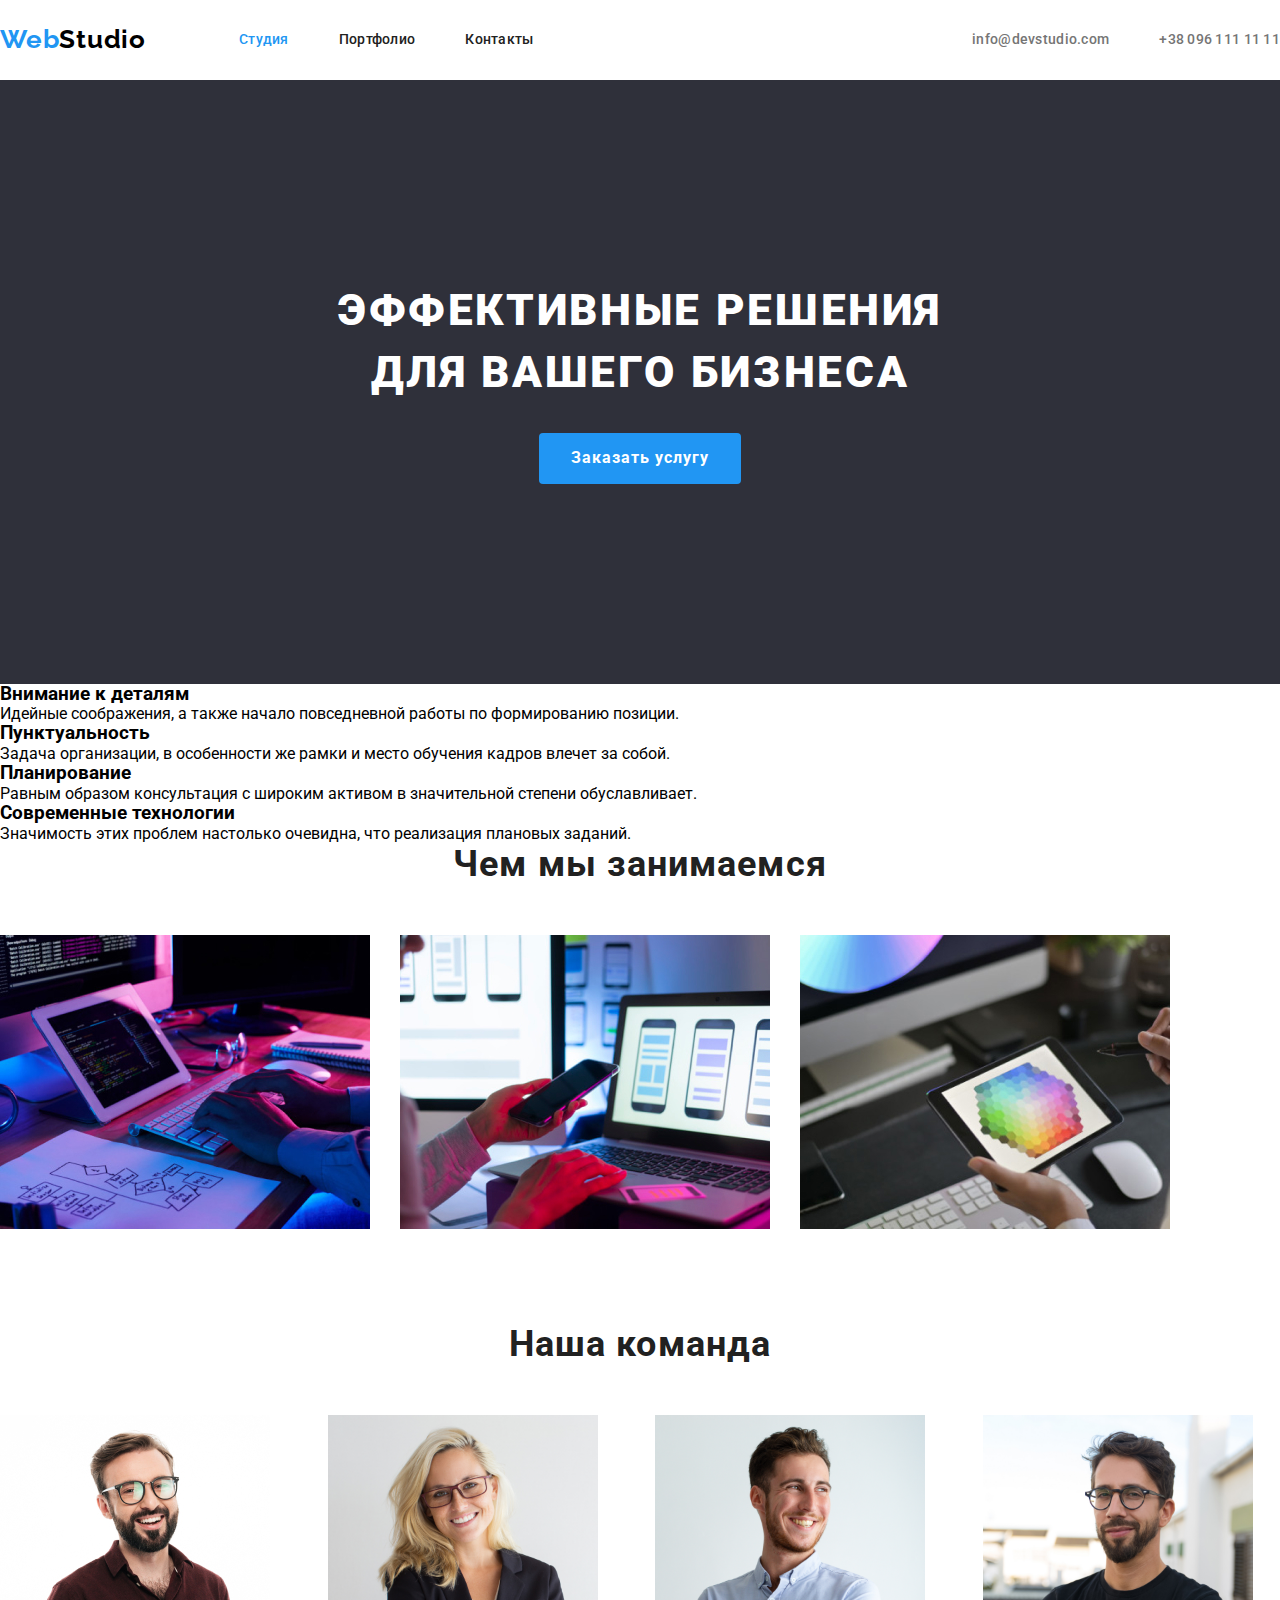
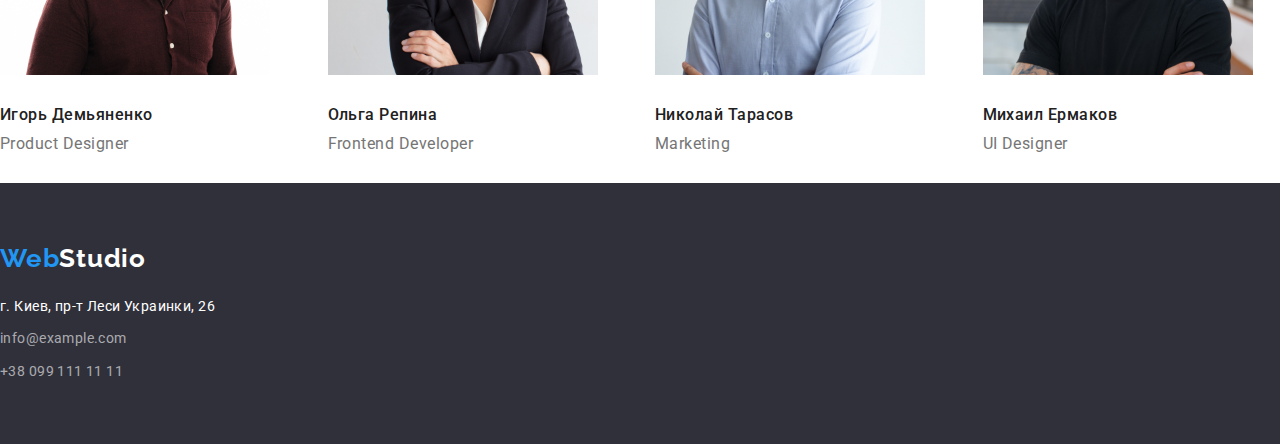
==== commit c49569a2: "Update index.html" ====
--- a/index.html
+++ b/index.html
@@ -87,13 +87,13 @@
                 <h2 class="section-tittle">Чем мы занимаемся</h2>
                 <ul class="whatwedo-list">
                     <li class="item">
-                        <img src="./images/boxone.jpg" alt="Робота за ноутбуком" width="370" height="294" />
+                        <img src="./images/1.jpg" alt="Робота за ноутбуком" width="370" height="294" />
                     </li>
                     <li class="item">
-                        <img src="./images/boxtwo.jpg" alt="Телефон i ноутбук" width="370" height="294" />
+                        <img src="./images/2.jpg" alt="Телефон i ноутбук" width="370" height="294" />
                     </li>
                     <li class="item">
-                        <img src="./images/boxthree.jpg" alt="Планшет" width="370" height="294" />
+                        <img src="./images/3.jpg" alt="Планшет" width="370" height="294" />
                     </li>
                 </ul>
             </div>
@@ -106,28 +106,28 @@
                 <h2 class="section-tittle">Наша команда</h2>
                 <ul class="team-list">
                     <li class="item">
-                        <img src="./images/firstdude.jpg" alt="Чувак з бородою" width="270" height="260" />
+                        <img src="./images/igor2.jpg" alt="Чувак з бородою" width="270" height="260" />
                         <div class="box">
                             <h3 class="tittle">Игорь Демьяненко</h3>
                             <p class="paragraph" lang="en">Product Designer</p>
                         </div>
                     </li>
                     <li class="item">
-                        <img src="./images/seconddude.jpg" alt="Чувіха в очках" width="270" height="260" />
+                        <img src="./images/olga.jpg" alt="Чувіха в очках" width="270" height="260" />
                         <div class="box">
                             <h3 class="tittle" lang="en">Ольга Репина</h3>
                             <p class="paragraph">Frontend Developer</p>
                         </div>
                     </li>
                     <li class="item">
-                        <img src="./images/thirddude.jpg" alt="Просто чувак" width="270" height="260" />
+                        <img src="./images/nikolai.jpg" alt="Просто чувак" width="270" height="260" />
                         <div class="box">
                             <h3 class="tittle">Николай Тарасов</h3>
                             <p class="paragraph" lang="en">Marketing</p>
                         </div>
                     </li>
                     <li class="item">
-                        <img src="./images/fourthdude.jpg" alt="Чувак з бородою та окулярах" width="270" height="260" />
+                        <img src="./images/mykhaylo.jpg" alt="Чувак з бородою та окулярах" width="270" height="260" />
                         <div class="box">
                             <h3 class="tittle">Михаил Ермаков</h3>
                             <p class="paragraph" lang="en">UI Designer</p>
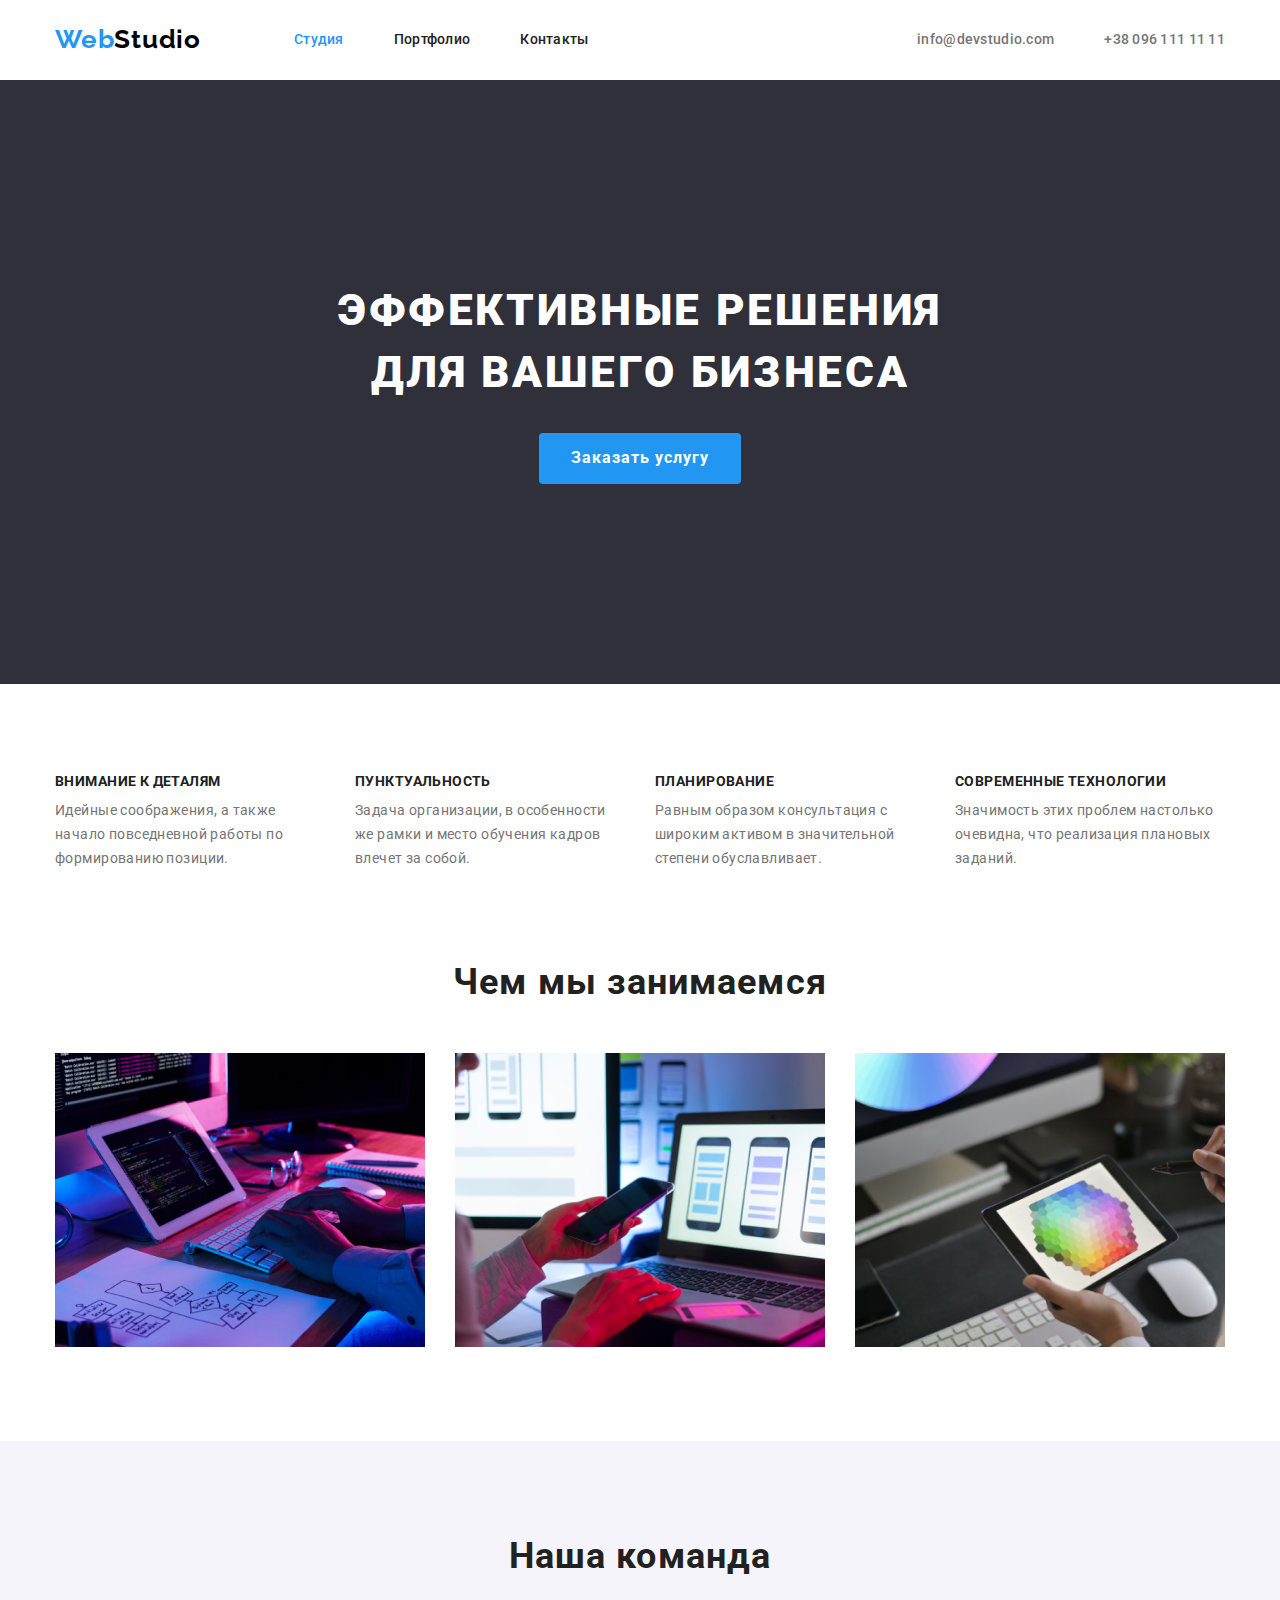
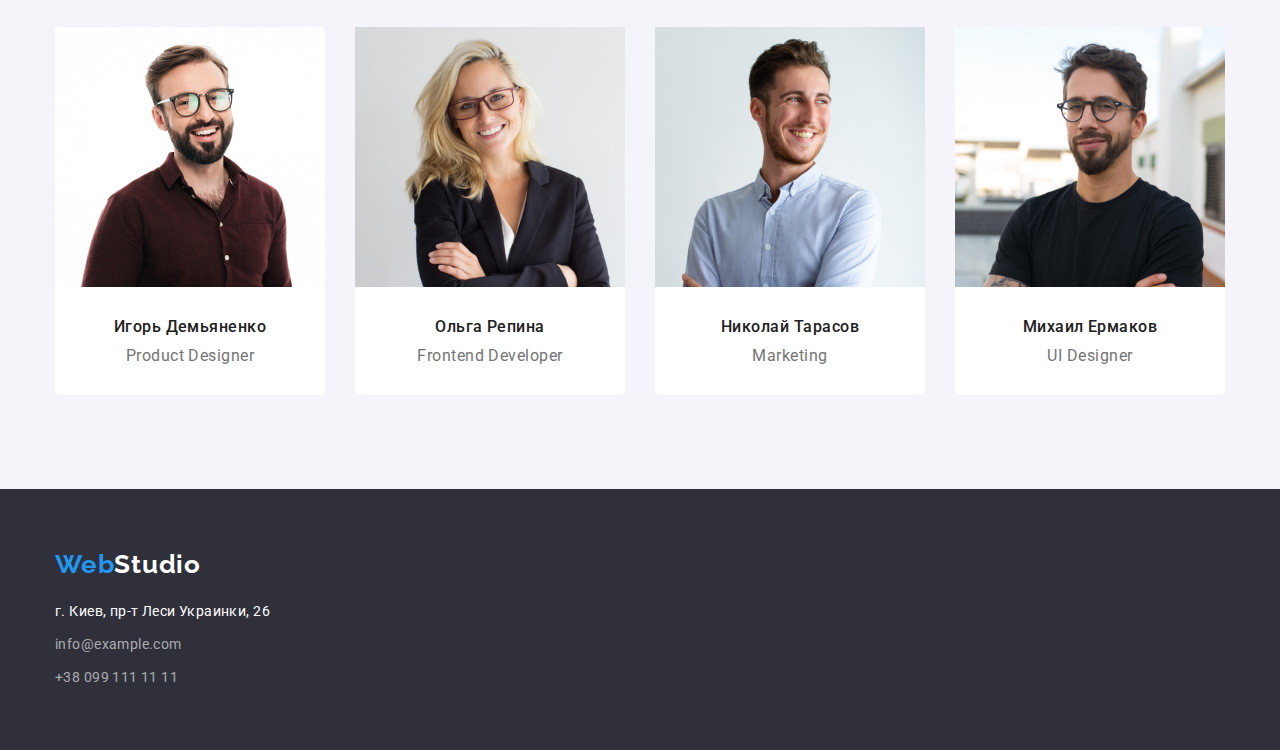
==== commit 865c10f0: "+" ====
--- a/index.html
+++ b/index.html
@@ -106,28 +106,28 @@
                 <h2 class="section-tittle">Наша команда</h2>
                 <ul class="team-list">
                     <li class="item">
-                        <img src="./images/igor2.jpg" alt="Чувак з бородою" width="270" height="260" />
+                        <img src="./images/igor2.jpg" alt="фото сотрудника" width="270" height="260" />
                         <div class="box">
                             <h3 class="tittle">Игорь Демьяненко</h3>
                             <p class="paragraph" lang="en">Product Designer</p>
                         </div>
                     </li>
                     <li class="item">
-                        <img src="./images/olga.jpg" alt="Чувіха в очках" width="270" height="260" />
+                        <img src="./images/olga.jpg" alt="фото сотрудника" width="270" height="260" />
                         <div class="box">
                             <h3 class="tittle" lang="en">Ольга Репина</h3>
                             <p class="paragraph">Frontend Developer</p>
                         </div>
                     </li>
                     <li class="item">
-                        <img src="./images/nikolai.jpg" alt="Просто чувак" width="270" height="260" />
+                        <img src="./images/nikolai.jpg" alt="фото сотрудника" width="270" height="260" />
                         <div class="box">
                             <h3 class="tittle">Николай Тарасов</h3>
                             <p class="paragraph" lang="en">Marketing</p>
                         </div>
                     </li>
                     <li class="item">
-                        <img src="./images/mykhaylo.jpg" alt="Чувак з бородою та окулярах" width="270" height="260" />
+                        <img src="./images/mykhaylo.jpg" alt="фото сотрудника" width="270" height="260" />
                         <div class="box">
                             <h3 class="tittle">Михаил Ермаков</h3>
                             <p class="paragraph" lang="en">UI Designer</p>
--- a/css/styles.css
+++ b/css/styles.css
@@ -5,11 +5,13 @@
     --additional-text-color: #2196F3;
     --white-tex-color: #FFFFFF;
 }
+
 ul {
     list-style: none;
     padding: 0;
     margin: 0;
 }
+
 h1,
 h2,
 h3,
@@ -29,25 +31,24 @@
     vertical-align: middle;
 }
 
-.conteiner{
+.container {
     width: 1200px;
     margin-left: auto;
     margin-right: auto;
     padding-right: 15px;
     padding-left: 15px;
-}
-/* index.html */
+
+
+    /* outline: 2px solid tomato; */
+}
+
+/* !!! index.html !!! */
 .bodypage {
     background-color: var(--white-tex-color);
     font-family: Roboto, sans-serif;
 }
 
-ul {
-    list-style: none;
-}
-
-/* header */
-
+/* Header */
 .header .nav {
     display: flex;
     align-items: center;
@@ -137,8 +138,9 @@
 .header-auth a:focus {
     color: var(--additional-text-color);
 }
-/* main */
-/* main hero */
+
+/* Main */
+/* Main: Hero */
 .hero {
     padding-top: 200px;
     padding-bottom: 200px;
@@ -180,9 +182,9 @@
     text-align: center;
 }
 
-/* наши достоинства */
-
-.features-section {
+
+/* Main: Specification */
+.section.geo {
     padding-top: 90px;
     padding-bottom: 90px;
 }
@@ -191,22 +193,17 @@
     display: none;
 }
 
-.features-list {
-    display: flex;
-}
-
-.features-list>.item:not(:last-child) {
+.specification-list {
+    display: flex;
+}
+
+.specification-list>.item:not(:last-child) {
     margin-right: 30px;
 }
 
-.features-list .tittle {
+.specification-list .tittle {
     margin-bottom: 10px;
-}
-.section-title {
-    color: var(--primary-text-color);
-}
-
-.features .title {
+
     color: var(--primary-text-color);
     font-weight: 700;
     font-size: 14px;
@@ -214,15 +211,10 @@
     letter-spacing: 0.03em;
     text-transform: uppercase;
 }
-.features-list .features-title {
-    color: var(--primary-text-color);
-    font-weight: 700;
-    font-size: 14px;
-    line-height: 1.17;
-    letter-spacing: 0.03em;
-}
-
-.features-list .features-paragraph {
+
+.specification-list .paragraph {
+    width: 270px;
+
     color: var(--secondary-text-color);
     font-weight: 400;
     font-size: 14px;
@@ -230,8 +222,7 @@
     letter-spacing: 0.03em;
 }
 
-/* что мы делаем */
-
+/* Main: What we do */
 .section.geom {
     padding-right: auto;
     padding-left: auto;
@@ -256,19 +247,19 @@
 
 .whatwedo-list>.item {
     margin-right: 30px;
-   
 }
 
 .whatwedo-list>.item:last-child {
     margin-right: 0;
 }
-/* наша команда */
-
-.team-section {
- padding-top: 94px;
- padding-bottom: 94px;
-text-align: center;
-background-color: #F5F4FA;
+
+/* Main: our team */
+.section.background {
+    padding-top: 94px;
+    padding-bottom: 94px;
+
+    text-align: center;
+    background-color: #F5F4FA;
 }
 
 .team-list {
@@ -279,10 +270,10 @@
     width: calc((100% - 90px) / 4);
     border-radius: 0px 0px 4px 4px;
 
-background-color: var(--white-tex-color);
-}
-
-.team-list> .item+ .item {
+    background-color: var(--white-tex-color);
+}
+
+.team-list>.item+.item {
     margin-left: 30px;
 }
 
@@ -304,18 +295,19 @@
     letter-spacing: 0.03em;
 }
 
-.item> .box {
+.item>.box {
     padding-top: 30px;
     padding-bottom: 30px;
 }
-/* футер */
-
+
+/* Footer */
 .footer-background {
     background-color: #2F303A;
     padding-top: 60px;
     padding-bottom: 60px;
-    }
-    .footer-logo {
+}
+
+.footer-logo {
     display: block;
     margin-bottom: 20px;
 
@@ -361,12 +353,41 @@
     color: var(--additional-text-color);
 }
 
-
-/* Portfolio.html */
-
-/* мейн портфолио */
+/* !!! portfolio.html !!! */
+/* Header ✅ DONE */
+
+/* Main */
+.header.line {
+    border-bottom: 1px solid #ECECEC;
+}
+
+.section-portfolio .hide {
+    display: none;
+}
+
+.section-portfolio {
+    padding-top: 94px;
+    padding-right: auto;
+    padding-bottom: 94px;
+    padding-left: auto;
+}
+
+/* Filter */
+.filter-list {
+    display: flex;
+    justify-content: center;
+    margin-bottom: 50px;
+}
+
+.filter-list>.item:not(:last-child) {
+    margin-right: 8px;
+}
 
 .btn-secondary {
+    border-radius: 4px;
+    border: 0 solid transparent;
+    padding: 6px 22px;
+
     color: var(--primary-text-color);
     background-color: #F5F4FA;
     font-family: inherit;
@@ -384,7 +405,29 @@
     background-color: var(--additional-text-color);
 }
 
-.section-list .section-title {
+/* Features */
+.features-list {
+    display: flex;
+    flex-wrap: wrap;
+}
+
+.features-list>.item {
+    width: calc((100% - 60px) / 3);
+    margin-right: 30px;
+    margin-bottom: 30px;
+}
+
+.features-list>.item:nth-child(3n) {
+    margin-right: 0;
+}
+
+.features-list>.item:nth-last-child(-n+3) {
+    margin-bottom: 0%;
+}
+
+.features-list .tittle {
+    margin-bottom: 4px;
+
     color: var(--primary-text-color);
     font-weight: 700;
     font-size: 18px;
@@ -392,7 +435,7 @@
     letter-spacing: 0.06em;
 }
 
-.section-list .section-paragraph {
+.features-list .paragraph {
     color: var(--secondary-text-color);
     font-weight: 400;
     font-size: 16px;
@@ -400,46 +443,7 @@
     letter-spacing: 0.03em;
 }
 
-/* футер */
-
-.footer {
-    background-color: #2F303A;
-}
-
-.footer-logo {
-    color:var(--white-tex-color);
-    font-family: Raleway, sans-serif;
-    font-weight: 700;
-    font-size: 26px;
-    line-height: 1.2;
-    letter-spacing: 0.03em;
-    text-decoration: none;
-}
-
-.footer-word {
-    color: var(--additional-text-color)
-}
-
-.footer-list .address {
-    color:#FFFFFF;
-    font-style: normal;
-    font-weight: 400;
-    font-size: 14px;
-    line-height: 1.7;
-    letter-spacing: 0.03em;
-    text-decoration: none;
-}
-
-.footer-list .link {
-    color:#rgba(255, 255, 255, 0.6);
-    font-style: normal;
-    font-weight: 400;
-    font-size: 14px;
-    line-height: 1.7;
-    letter-spacing: 0.03em;
-    text}
-
-.footer-list a:hover,
-.footer-list a:focus {
-    color: var(--additional-text-color);
+.item .portfolio-box {
+    padding: 20px 24px;
+    border: 1px solid #EEEEEE;
 }